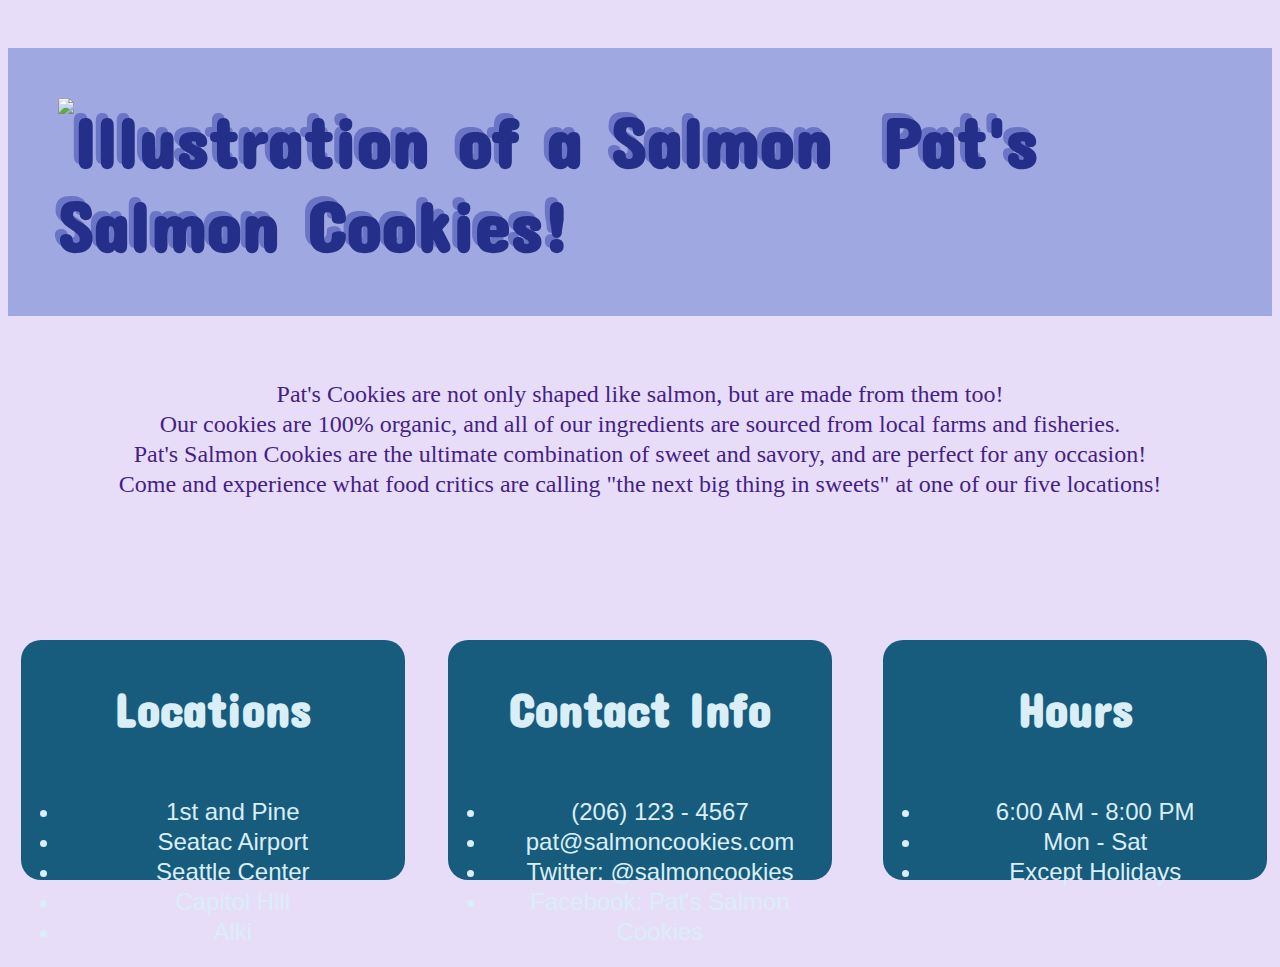
==== index.html @ 4bc4b14e "Added content + style for index.html" ====
<!DOCTYPE html>
<html>
  <head>
    <title>Pat's Salmon Cookies</title>
    <link href="https://fonts.googleapis.com/css?family=Concert+One|Rubik:300" rel="stylesheet">
    <link rel="stylesheet" href="/css/reset.css">
    <link rel="stylesheet" href="/css/style.css">
  </head>
  <body>
    <h1><img src = "img/salmon.png" alt="Illustration of a Salmon" height="72px"/>Pat's Salmon Cookies!</h1>
    <p>Pat's Cookies are not only shaped like salmon, but are made from them too!<br/>Our cookies are 100% organic, and all of our ingredients are sourced from local farms and fisheries.<br/>Pat's Salmon Cookies are the ultimate combination of sweet and savory, and are perfect for any occasion!<br/>Come and experience what food critics are calling "the next big thing in sweets" at one of our five locations!</p>
    <span id="locations">
      <h2>Locations</h2>
      <ul>
        <li>1st and Pine</li>
        <li>Seatac Airport</li>
        <li>Seattle Center</li>
        <li>Capitol Hill</li>
        <li>Alki</li>
      </ul>
    </span>
    <span id="contact">
      <h2>Contact Info</h2>
      <ul>
        <li>(206) 123 - 4567</li>
        <li>pat@salmoncookies.com</li>
        <li>Twitter: @salmoncookies</li>
        <li>Facebook: Pat's Salmon Cookies</li>
      </ul>
    </span>
    <span id="hours">
      <h2>Hours</h2>
      <ul>
        <li>6:00 AM - 8:00 PM</li>
        <li>Mon - Sat</li>
        <li>Except Holidays</li>
      </ul>
    </span>
  </body>
</html>
---- css/style.css ----
/* Palette Generated at paletton.com */

.color-primary-0 { color: #6B75C5 }	/* Main Primary color */
.color-primary-1 { color: #DEE1F9 }
.color-primary-2 { color: #A0A8E2 }
.color-primary-3 { color: #444FA6 }
.color-primary-4 { color: #232F88 }

.color-secondary-1-0 { color: #8866C3 }	/* Main Secondary color (1) */
.color-secondary-1-1 { color: #E7DDF9 }
.color-secondary-1-2 { color: #B69DE2 }
.color-secondary-1-3 { color: #643FA5 }
.color-secondary-1-4 { color: #451F86 }

.color-secondary-2-0 { color: #5D9CBA }	/* Main Secondary color (2) */
.color-secondary-2-1 { color: #DAEEF8 }
.color-secondary-2-2 { color: #96C6DD }
.color-secondary-2-3 { color: #367899 }
.color-secondary-2-4 { color: #185C7D }

body {
  font-size: 24px;
  background-color: #E7DDF9;
}

h1 {
  color: #232F88;
  font-size: 300%;
  font-family: 'Concert One', cursive;
  text-shadow: -5px -5px #6B75C5 ;
  background-color: #A0A8E2;
  padding: 50px;
}

img {
  padding-right: 50px;
}

p {
  font-family: Georgia, 'Times New Roman', Times, serif;
  text-align: center;
  margin: 5%;
  color: #451F86;
  line-height: 1.25em;
}

span {
  display: inline-block;
  text-align: center;
  border-radius: 20px;
  width: 30%;
  margin-bottom: 20px;
  height: 240px;
  background-color: #185C7D;
  color: #DAEEF8;
}

#locations {
  position: absolute;
  bottom: 0;
  margin-left: 1%;
}

#contact {
  position: absolute;
  bottom: 0;
  left: 50%;
  transform: translate(-50%,0%);
} 

#hours {
  position: absolute;
  bottom: 0;
  right: 0;
  margin-right: 1%;
}

h2 {
  font-family: 'Concert One';
  font-size: 200%;
  padding-bottom: 20px;
}

ul {
  line-height: 1.25em;
  font-family: Arial, Helvetica, sans-serif;
  padding-bottom: 20px;
}
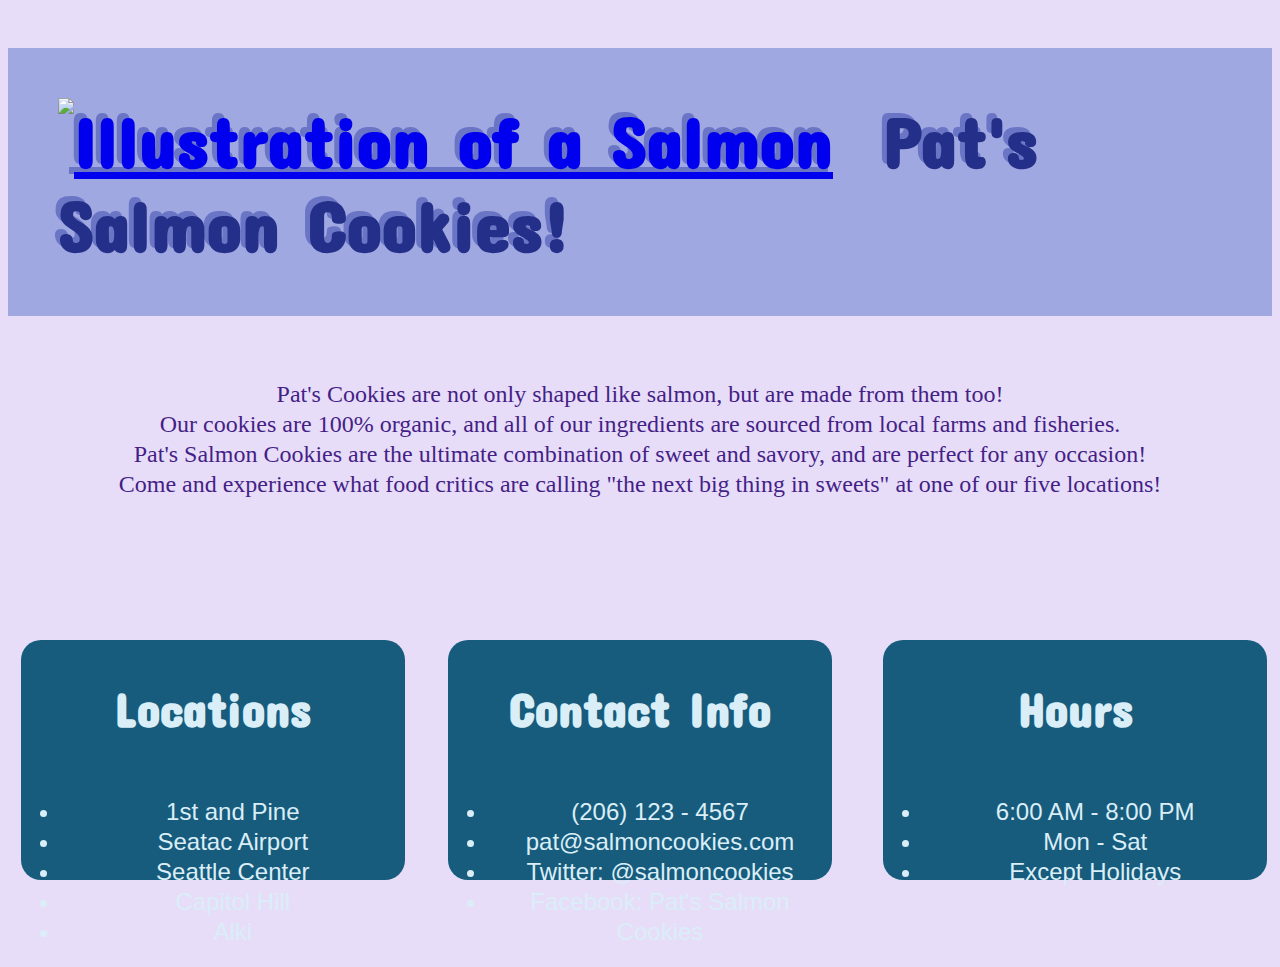
==== commit b91301df: "Fixed bug where the sales figures only showed the customers per hour. Added CookieStore constructor," ====
--- a/index.html
+++ b/index.html
@@ -3,11 +3,11 @@
   <head>
     <title>Pat's Salmon Cookies</title>
     <link href="https://fonts.googleapis.com/css?family=Concert+One|Rubik:300" rel="stylesheet">
-    <link rel="stylesheet" href="/css/reset.css">
-    <link rel="stylesheet" href="/css/style.css">
+    <link rel="stylesheet" href="css/reset.css">
+    <link rel="stylesheet" href="css/style.css">
   </head>
   <body>
-    <h1><img src = "img/salmon.png" alt="Illustration of a Salmon" height="72px"/>Pat's Salmon Cookies!</h1>
+    <h1><a href="sales.html"><img src = "img/salmon.png" alt="Illustration of a Salmon" height="72px"/></a>Pat's Salmon Cookies!</h1>
     <p>Pat's Cookies are not only shaped like salmon, but are made from them too!<br/>Our cookies are 100% organic, and all of our ingredients are sourced from local farms and fisheries.<br/>Pat's Salmon Cookies are the ultimate combination of sweet and savory, and are perfect for any occasion!<br/>Come and experience what food critics are calling "the next big thing in sweets" at one of our five locations!</p>
     <span id="locations">
       <h2>Locations</h2>
--- a/css/style.css
+++ b/css/style.css
@@ -49,30 +49,43 @@
   text-align: center;
   border-radius: 20px;
   width: 30%;
-  margin-bottom: 20px;
-  height: 240px;
+
   background-color: #185C7D;
   color: #DAEEF8;
 }
 
+.salesbox {
+  margin-top: 20px;
+}
+
 #locations {
+  margin-bottom: 20px;
   position: absolute;
   bottom: 0;
   margin-left: 1%;
+  height: 240px;
+}
+
+.salesbox {
+  margin: 20px;
 }
 
 #contact {
   position: absolute;
+  margin-bottom: 20px;
   bottom: 0;
   left: 50%;
   transform: translate(-50%,0%);
+  height: 240px;
 } 
 
 #hours {
   position: absolute;
+  margin-bottom: 20px;
   bottom: 0;
   right: 0;
   margin-right: 1%;
+  height: 240px;
 }
 
 h2 {
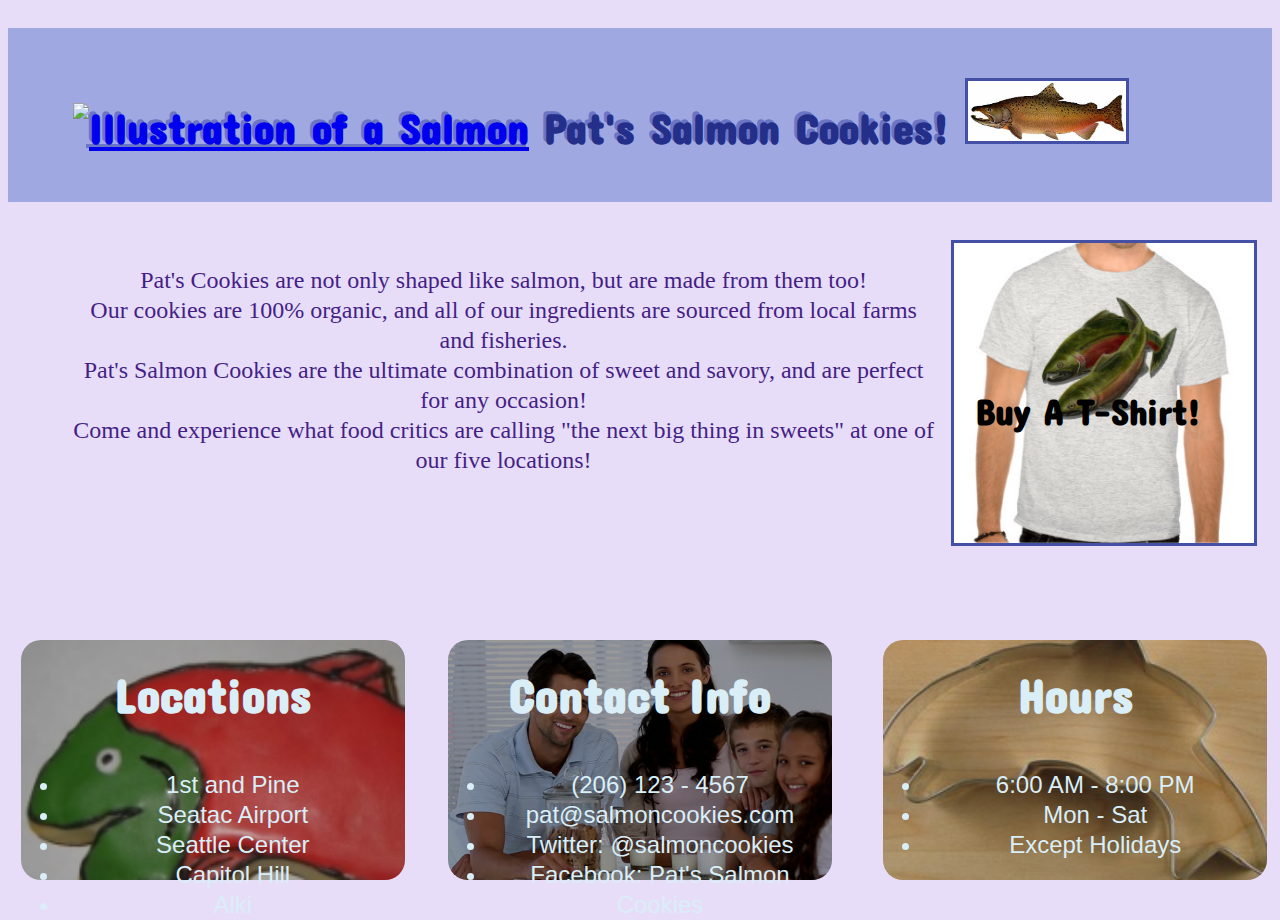
==== commit fd165459: "added images to index.html" ====
--- a/index.html
+++ b/index.html
@@ -7,7 +7,11 @@
     <link rel="stylesheet" href="css/style.css">
   </head>
   <body>
-    <h1><a href="sales.html"><img src = "img/salmon.png" alt="Illustration of a Salmon" height="72px"/></a>Pat's Salmon Cookies!</h1>
+    <h1><a href="sales.html"><img src = "img/salmon.png" alt="Illustration of a Salmon" height="60px"/></a>Pat's Salmon Cookies!<img src="img/chinook.jpg" height="60px"></h1>
+    <div>
+        <img src="img/shirt.jpg">
+        <h2>Buy A T-Shirt!</h2>
+      </div>
     <p>Pat's Cookies are not only shaped like salmon, but are made from them too!<br/>Our cookies are 100% organic, and all of our ingredients are sourced from local farms and fisheries.<br/>Pat's Salmon Cookies are the ultimate combination of sweet and savory, and are perfect for any occasion!<br/>Come and experience what food critics are calling "the next big thing in sweets" at one of our five locations!</p>
     <span id="locations">
       <h2>Locations</h2>
--- a/css/style.css
+++ b/css/style.css
@@ -25,15 +25,23 @@
 
 h1 {
   color: #232F88;
-  font-size: 300%;
+  font-size: 175%;
   font-family: 'Concert One', cursive;
-  text-shadow: -5px -5px #6B75C5 ;
+  text-shadow: -3px -3px #6B75C5 ;
   background-color: #A0A8E2;
   padding: 50px;
 }
 
 img {
-  padding-right: 50px;
+  margin-left: 15px;
+  margin-right: 15px;
+  border: #444FA6;
+  border-width: 3px;
+  border-style: solid;
+}
+
+h1 a img {
+  border-style: none;
 }
 
 p {
@@ -49,16 +57,14 @@
   text-align: center;
   border-radius: 20px;
   width: 30%;
-
-  background-color: #185C7D;
-  color: #DAEEF8;
-}
-
-.salesbox {
-  margin-top: 20px;
+  color: #DAEEF8;;
+  font-family: Arial, Helvetica, sans-serif;
+  line-height: 1.25em;
 }
 
 #locations {
+  background: linear-gradient(rgba(0,0,0,0.25),rgba(0,0,0,0.25)), url("/img/frosted-cookie.jpg");
+  background-size: 150%;
   margin-bottom: 20px;
   position: absolute;
   bottom: 0;
@@ -66,11 +72,10 @@
   height: 240px;
 }
 
-.salesbox {
-  margin: 20px;
-}
-
 #contact {
+  background: linear-gradient(rgba(0,0,0,0.4),rgba(0,0,0,0.4)),  url("/img/family.jpg");
+  background-position: center;
+  background-size: 150%;
   position: absolute;
   margin-bottom: 20px;
   bottom: 0;
@@ -80,6 +85,9 @@
 } 
 
 #hours {
+  background: linear-gradient(rgba(0,0,0,0.25),rgba(0,0,0,0.25)),  url("/img/cutter.jpeg");
+  background-size: 125%;
+  background-position: center;
   position: absolute;
   margin-bottom: 20px;
   bottom: 0;
@@ -94,8 +102,63 @@
   padding-bottom: 20px;
 }
 
-ul {
-  line-height: 1.25em;
+table {
+  position: absolute;
+  width: 90%;
+  left: 50%;
+  transform: translate(-50%,0%);
+  text-align: center;
+  margin-top: 20px;
+  background-color: #96C6DD;
+  border-radius: 20px;
+}
+
+th {
+  font-family: 'Concert One';
+  padding-bottom: 1%;
+  color: #451F86;
+}
+
+td {
   font-family: Arial, Helvetica, sans-serif;
-  padding-bottom: 20px;
-}+  font-size: 75%;
+  color: #232F88 ;
+  border-style: solid;
+  border-bottom: transparent;
+  border-right: transparent;
+  border-width: 1px;
+  border-color: #185C7D;
+}
+
+form {
+  display: inline-block;
+  position: absolute;
+  bottom: 0;
+  margin-bottom: 1%;
+  left: 50%;
+  transform: translate(-50%,0%);
+  text-align: center;
+  font-family: Georgia, 'Times New Roman', Times, serif;
+  background-color: #8866C3;
+  color: #E7DDF9;
+  border-radius: 20px;
+  padding: 1%;
+  width: 500px;
+  line-height: 125%;
+}
+
+div {
+  float: right;
+  margin-top: 10px;
+}
+
+div img {
+  width: 300px;
+}
+
+div h2 {
+  padding-left: 40px;
+  font-size: 150%;
+  position: absolute;
+  top: 40%;
+}
